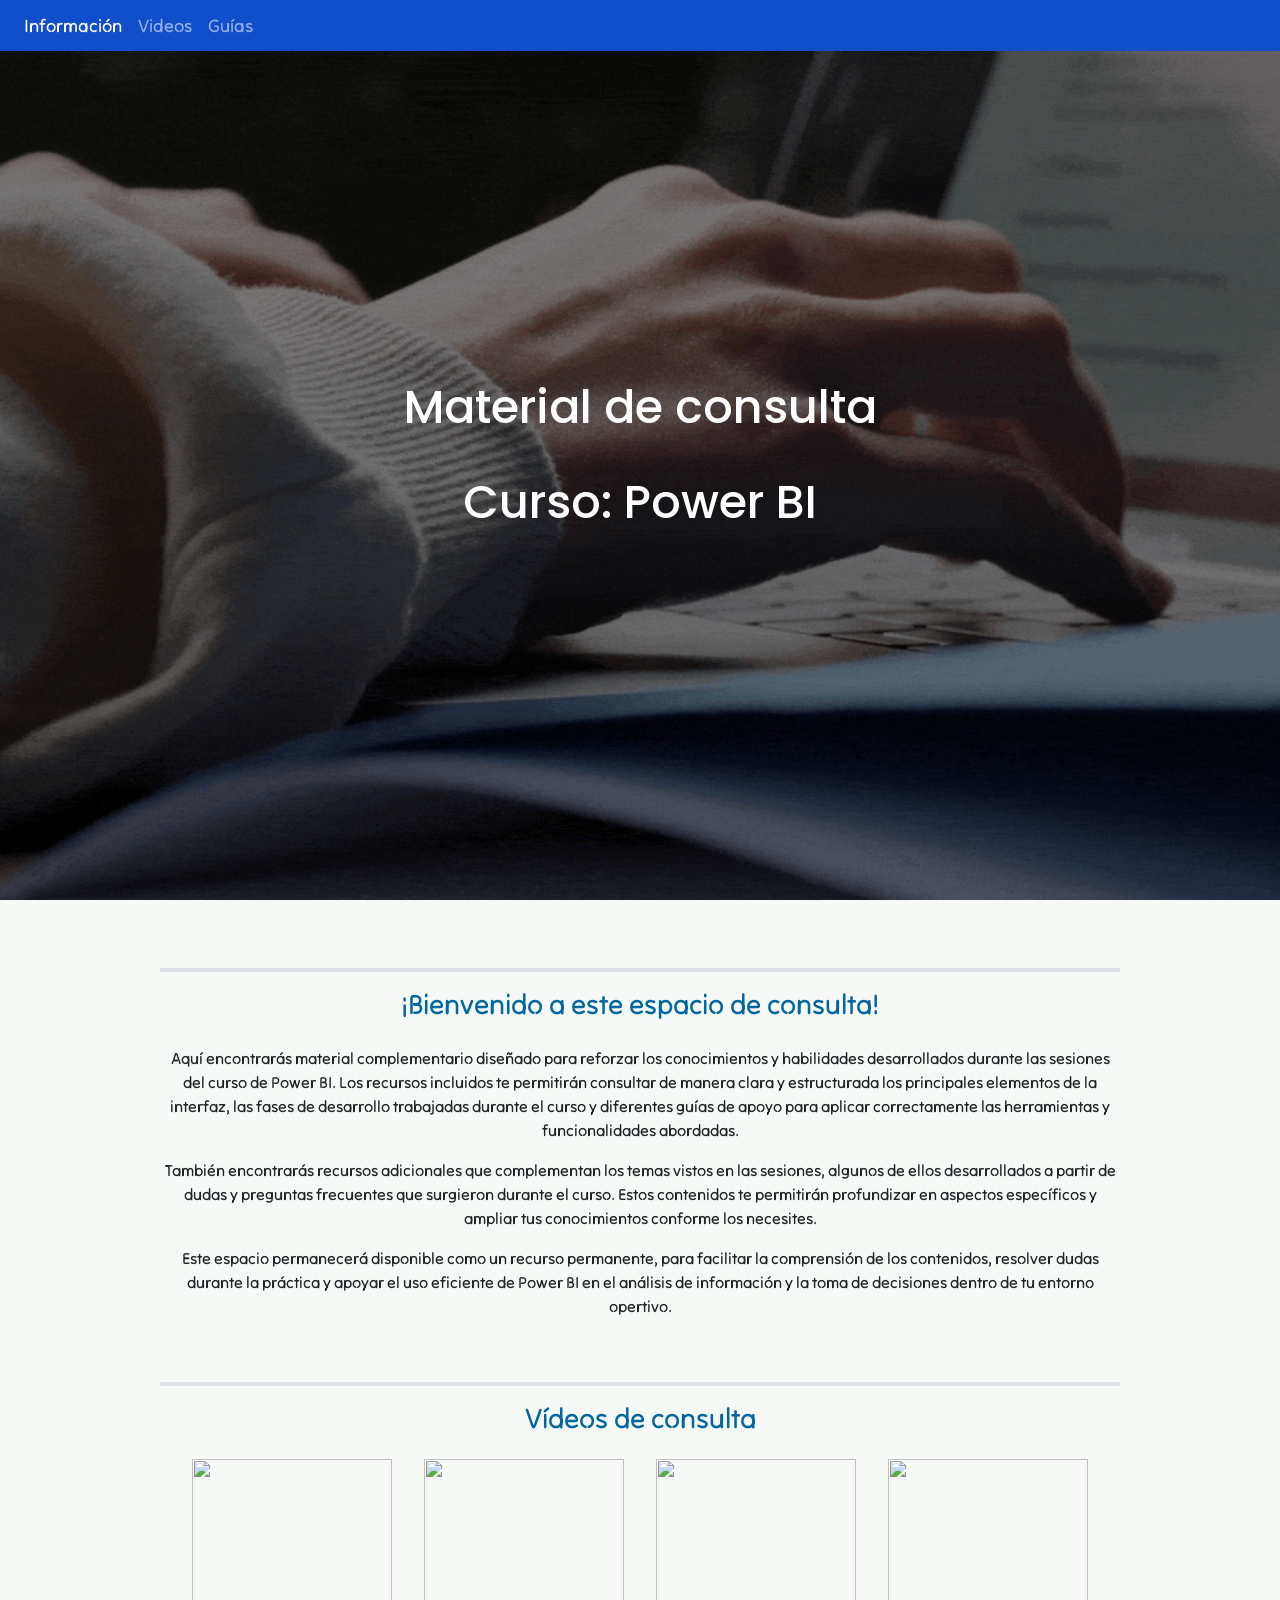
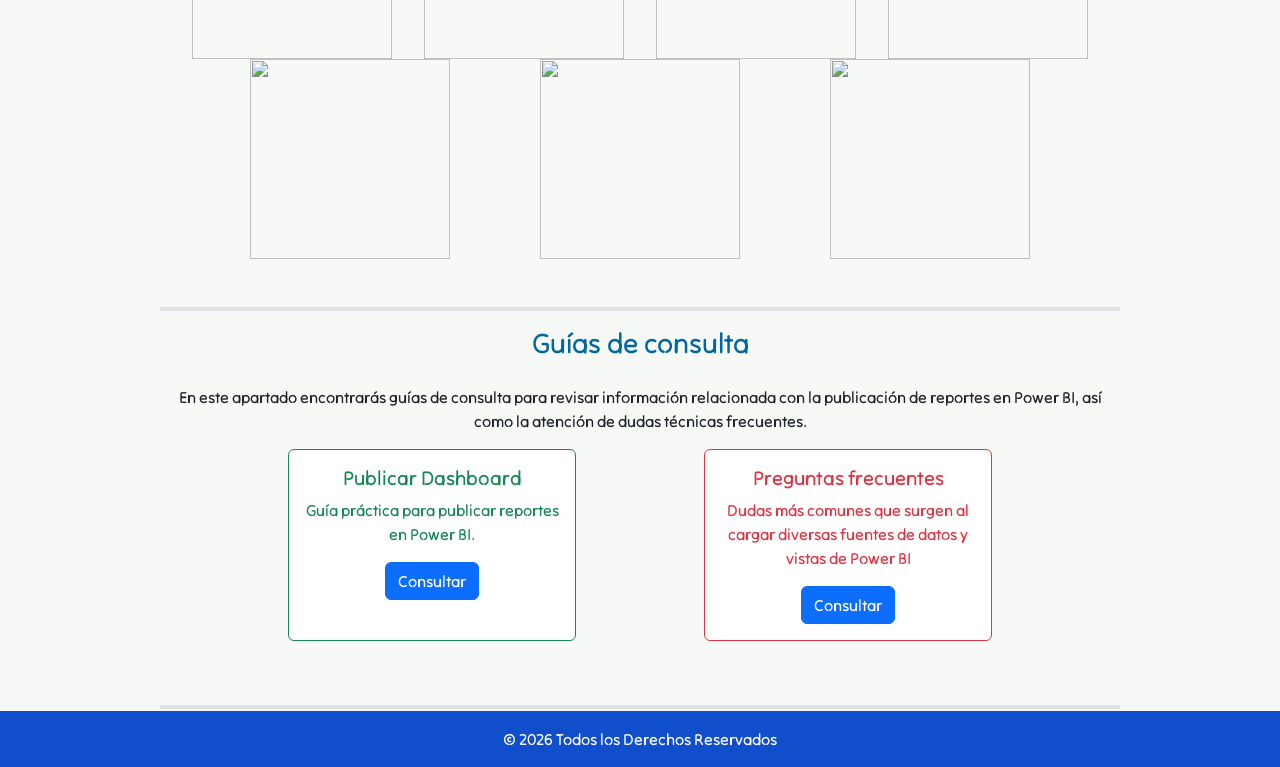
==== main.html @ 1f24824a "Update link for 'Publicar Dashboard' PDF" ====
<!DOCTYPE html>
<html lang="es-MX">
<head>
    <meta charset="UTF-8">
    <meta name="viewport" content="width=device-width, initial-scale=1.0">
    <link href="https://cdn.jsdelivr.net/npm/bootstrap@5.3.0-alpha1/dist/css/bootstrap.min.css" rel="stylesheet" integrity="sha384- GLhlTQ8iRABdZLl6O3oVMWSktQOp6b7In1Zl3/Jr59b6EGGoI1aFkw7cmDA6j6gD" crossorigin="anonymous">
    <link rel="stylesheet" href="https://cdn.jsdelivr.net/npm/bootstrap-icons@1.10.5/font/bootstrap-icons.css">
    <link rel="stylesheet" href="style.css">
    
    <title>Curso: Power BI Bases y Fundamentos</title>

</head>
<body>
<!-- Barra de navegación -->
 <header class="container-fluid align-items-center">
    <nav class="navbar fixed-top navbar-expand-lg p-1" data-bs-theme="dark" id="menu" style="background-color: #114ecb;">
        <div class="container-fluid">
          
          <button class="navbar-toggler" type="button" data-bs-toggle="collapse" data-bs-target="#navbarSupportedContent" aria-controls="navbarSupportedContent" aria-expanded="false" aria-label="Toggle navigation">
            <span class="navbar-toggler-icon"></span>
          </button>
          <div class="collapse navbar-collapse" id="navbarSupportedContent">
            <ul class="navbar-nav me-auto mb-2 mb-lg-0">
              <li class="nav-item">
                <a class="nav-link active" aria-current="page" href="#lp">Información</a>
              </li>
              <li class="nav-item">
                <a class="nav-link" href="#descarga">Videos</a>
              </li>
              <li class="nav-item">
                <a class="nav-link" href="#c1">Guías</a>
              </li>
            </ul>
          </div>
        </div>
      </nav>
 </header>

 <!-- Portada -->

 <main>
  <div id="inicio" class="hero">
    <div class="container">
      <h1>Material de consulta</i></h1>
        <br>
        <p></p>
        <h1>Curso: Power BI</i></h1>
      <p></p>
    </div>
  </div>



      <!-- Info -->
      <section class="w-75 mx-auto text-center pt-5" id="lp">
        <h1 class="p-3 fs-3 border-top border-4"><span style="color: #0067A0">¡Bienvenido a este espacio de consulta!</span></h1>
        <p>Aquí encontrarás material complementario diseñado para reforzar los conocimientos y habilidades desarrollados durante las sesiones del curso de Power BI.
            Los recursos incluidos te permitirán consultar de manera clara y estructurada los principales elementos de la interfaz, las fases de desarrollo trabajadas
            durante el curso y diferentes guías de apoyo para aplicar correctamente las herramientas y funcionalidades abordadas.
            <p></p>
            También encontrarás recursos adicionales que complementan los temas vistos en las sesiones, algunos de ellos desarrollados a partir de dudas y preguntas
            frecuentes que surgieron durante el curso. Estos contenidos te permitirán profundizar en aspectos específicos y ampliar tus conocimientos conforme los necesites.
          <p></p>
            Este espacio permanecerá disponible como un recurso permanente, para facilitar la comprensión de los contenidos, resolver dudas durante la práctica y apoyar el uso
            eficiente de Power BI en el análisis de información y la toma de decisiones dentro de tu entorno opertivo.</p>
      </section>

    
      <!-- Lecciones -->
      <section class="w-75 mx-auto text-center pt-5" id="descarga">
        <h1 class="p-3 fs-3 border-top border-4"><span style="color: #0067A0"> Vídeos de consulta </span></h1>
        <div class = "grid">
            <div class="item">
              <a href="https://youtu.be/HX-j6mmbSzw" target="_blank"><img src="images/vid1.png" width="200" height="200"/></a>
            </div>
            <div class="item">
              <a href="https://youtu.be/lQ-G6OZ5uIM" target="_blank"><img src="images/vid2.png" width="200" height="200"/></a>
            </div>
            <div class="item">
              <a href="https://youtu.be/6lNpSCUbS20" target="_blank" target="_blank"><img src="images/vid3.png" width="200" height="200"/></a>
            </div>
            <div class="item">
              <a href="https://youtu.be/x2E5_yIbGn4" target="_blank"><img src="images/vid4.png" width="200" height="200"/></a>
            </div>
            <div class="item">
              <a href="https://www.youtube.com/watch?v=l1KPB2qGdKA" target="_blank"><img src="images/vid5.png" width="200" height="200"/></a>
            </div>
            <div class="item">
              <a href="https://youtu.be/ioCbh1y8V-o" target="_blank"><img src="images/vid6.png" width="200" height="200"/></a>
            </div>
            <div class="item">
              <a href="https://www.youtube.com/watch?v=ndeuoeVpFp8" target="_blank"><img src="images/vid7.png" width="200" height="200"/></a>
            </div>
        </div>
        
      </section>

            <!--Prácticas-->

            <section class="w-75 mx-auto text-center pt-5" id="c1">
              <h1 class="p-3 fs-3 border-top border-4"><span style="color: #0067A0;">Guías de consulta</span></h1>
              <p class="fs-6">En este apartado encontrarás guías de consulta para revisar información relacionada con la publicación de reportes en Power BI, así como la atención de dudas técnicas frecuentes.</p>

              <div class="grid">
                
                  <div class="card border-success mb-3" style="width: 18rem;">
                    <div class="card-body text-success">
                      <h5 class="card-title">Publicar Dashboard</h5>
                      <p class="card-text">Guía práctica para publicar reportes en Power BI.</p>
                      <a href="images/sams publicar reporte.pdf" class="btn btn-primary">Consultar</a>
                    </div>
                  </div>
                  
                  <div class="card border-danger mb-3" style="width: 18rem;">
                    <div class="card-body text-danger">
                      <h5 class="card-title">Preguntas frecuentes</h5>
                      <p class="card-text">Dudas más comunes que surgen al cargar diversas fuentes de datos y vistas de Power BI</p>
                      <a href="images/FAQ-Power BI.pdf" class="btn btn-primary">Consultar</a>
                    </div>
                  </div>
                  
                </div>
              
            </section>

      <section class="w-75 mx-auto text-center pt-5 " id="contact">
        <div class="border-top border-4">
      <section class="container-fluid">
        <div></div>
      </section>
    </section>
    <!--<section id="footer-section" class="border-bottom border-secondary border-2">
        <div id="bg-footer">
          <svg xmlns="http://www.w3.org/2000/svg" viewBox="0 0 1440 320"><path fill="#37A926" fill-opacity="1" d="M0,192L48,197.3C96,203,192,213,288,229.3C384,245,480,267,576,256C672,245,768,203,864,170.7C960,139,1056,117,1152,128C1248,139,1344,181,1392,202.7L1440,224L1440,320L1392,320C1344,320,1248,320,1152,320C1056,320,960,320,864,320C768,320,672,320,576,320C480,320,384,320,288,320C192,320,96,320,48,320L0,320Z"></path></svg>
        </div>

    </section>-->

 </main>
<!-- Pie de página -->
 <footer class="w-100">
    <section class="w-100 d-flex align-items-center justify-content-center flex-wrap">
        <p class="fs-6 px-3 pt-3">&copy; 2026 Todos los Derechos Reservados</p>
 </footer>


    <script src="https://cdn.jsdelivr.net/npm/bootstrap@5.3.0-alpha1/dist/js/bootstrap.bundle.min.js" integrity="sha384- w76AqPfDkMBDXo30jS1Sgez6pr3x5MlQ1ZAGC+nuZB+EYdgRZgiwxhTBTkF7CXvN" crossorigin="anonymous"></script>

    <script src="main.js"></script>
</body>
</html>
---- style.css ----
@import url('https://fonts.googleapis.com/css2?family=Tilt+Neon&display=swap');
@import url('https://fonts.googleapis.com/css2?family=Poppins:wght@700&display=swap');
body{
    font-family: 'Tilt Neon', cursive;
    background-color: #f6f9f6;
    color: ##000000;
}

/* ======= Barra de navegación =======*/
#brand img {
    border-radius: 50% !important;
}

#menu li > a {
    font-size: 18px;
    font-weight: bold;
    color: ##000000;
}
/* =======Portada=======*/
.hero {
    background-image: url('images/fondo (1).gif');
    background-repeat: no-repeat;
    background-size: cover;
    background-position: bottom center;
    height: 100vh;
    color: #fff;
    display: flex;
    justify-content: center;
    align-items: center;
    text-align: center;
    position: relative;
    margin-bottom: 20px;
    z-index: -2;
  }
  
  .hero::before {
    content: '';
    position: absolute;
    top: 0;
    left: 0;
    width: 100%;
    height: 100%;
    background-color: rgba(0, 0, 0, 0.5);
    z-index: -1;
  }
  
  .hero h1 {
      font-family: 'Poppins', sans-serif;
    font-size: 46px;
    margin: -20px 0 20px;
  }
  
  .hero p {
    font-size: 20px;
    letter-spacing: 1px;
  }

/* ======= información =======*/

.main{
    justify-content: space-around
}
#id img{
    background-image: url('images/portadaP.png');
    background-repeat: no-repeat;
    background-size: cover;
    background-position: bottom center;
    height: 100vh;
    color: #fff;
    display: flex;
    justify-content: center;
    align-items: center;
    text-align: justify;
    position: relative;
    margin-bottom: 20px;
    z-index: -2;
}
.container{
    width: 100%;
    margin-top: 50px;
    padding: 10px;

}
.info{
    padding: 10px;
    justify-content: center;
}

.info img{
    border-radius: 50%;
    width: 178px;
    height: 100px;
}

.game img{
    border-radius: 50%;
    width: 150px;
    height: 150px;
}

.info h5{
    margin-top: 20px;
}
.info p {
    font-size: 16px;
    text-align: justify !important;
}

.btn-info{
    border-color: #F8B700;
    background-color: white;
    font-size: 10px;
    color: #F8B700;
    border-radius: 35px;
    width: 50px;
    height: 25px;
}

.div-info{
    margin-top: 50px;
}

.content{
    height: 150px;
    display: none;
    justify-content: center;
}

.content ol{
    margin: 0;
    padding: 0;
}
.content li{
    list-style: none;
}

/* ====== Media queries SM ======== */

@media(max-width:768px){
    #intro, #galery, #conocenos{
        width: 90% !important;
    }
}

@media(max-width:420px){
    .galery{
        flex-direction: column;
        flex-wrap: wrap;
        align-content: space-around;
        justify-content: space-between;
    }
}

.grid{
    display: flex;
    flex-wrap: wrap;
    justify-content: space-evenly;
}

.item p{
    position: absolute;
    top: 50%;
    left: 50%;
    transform: translate(-50%, -50%);
    opacity:0;
}

.item:hover p{
    opacity: 1;
}

.item:hover img{
    opacity: 0.33;
} 

/* ======= Footer ======= */

#footer-section{
   min-height: 30px;
   position:relative;
}

footer {
    margin-top: 2px;
    background-color: #114ecb;
    min-height: 50px;
}

footer p {
    color: white;
    text-align: justify;
    font-size: 12px;
}

#icons i{
    font-size: 26px;
    padding: 0 8px;
    color: white;
}
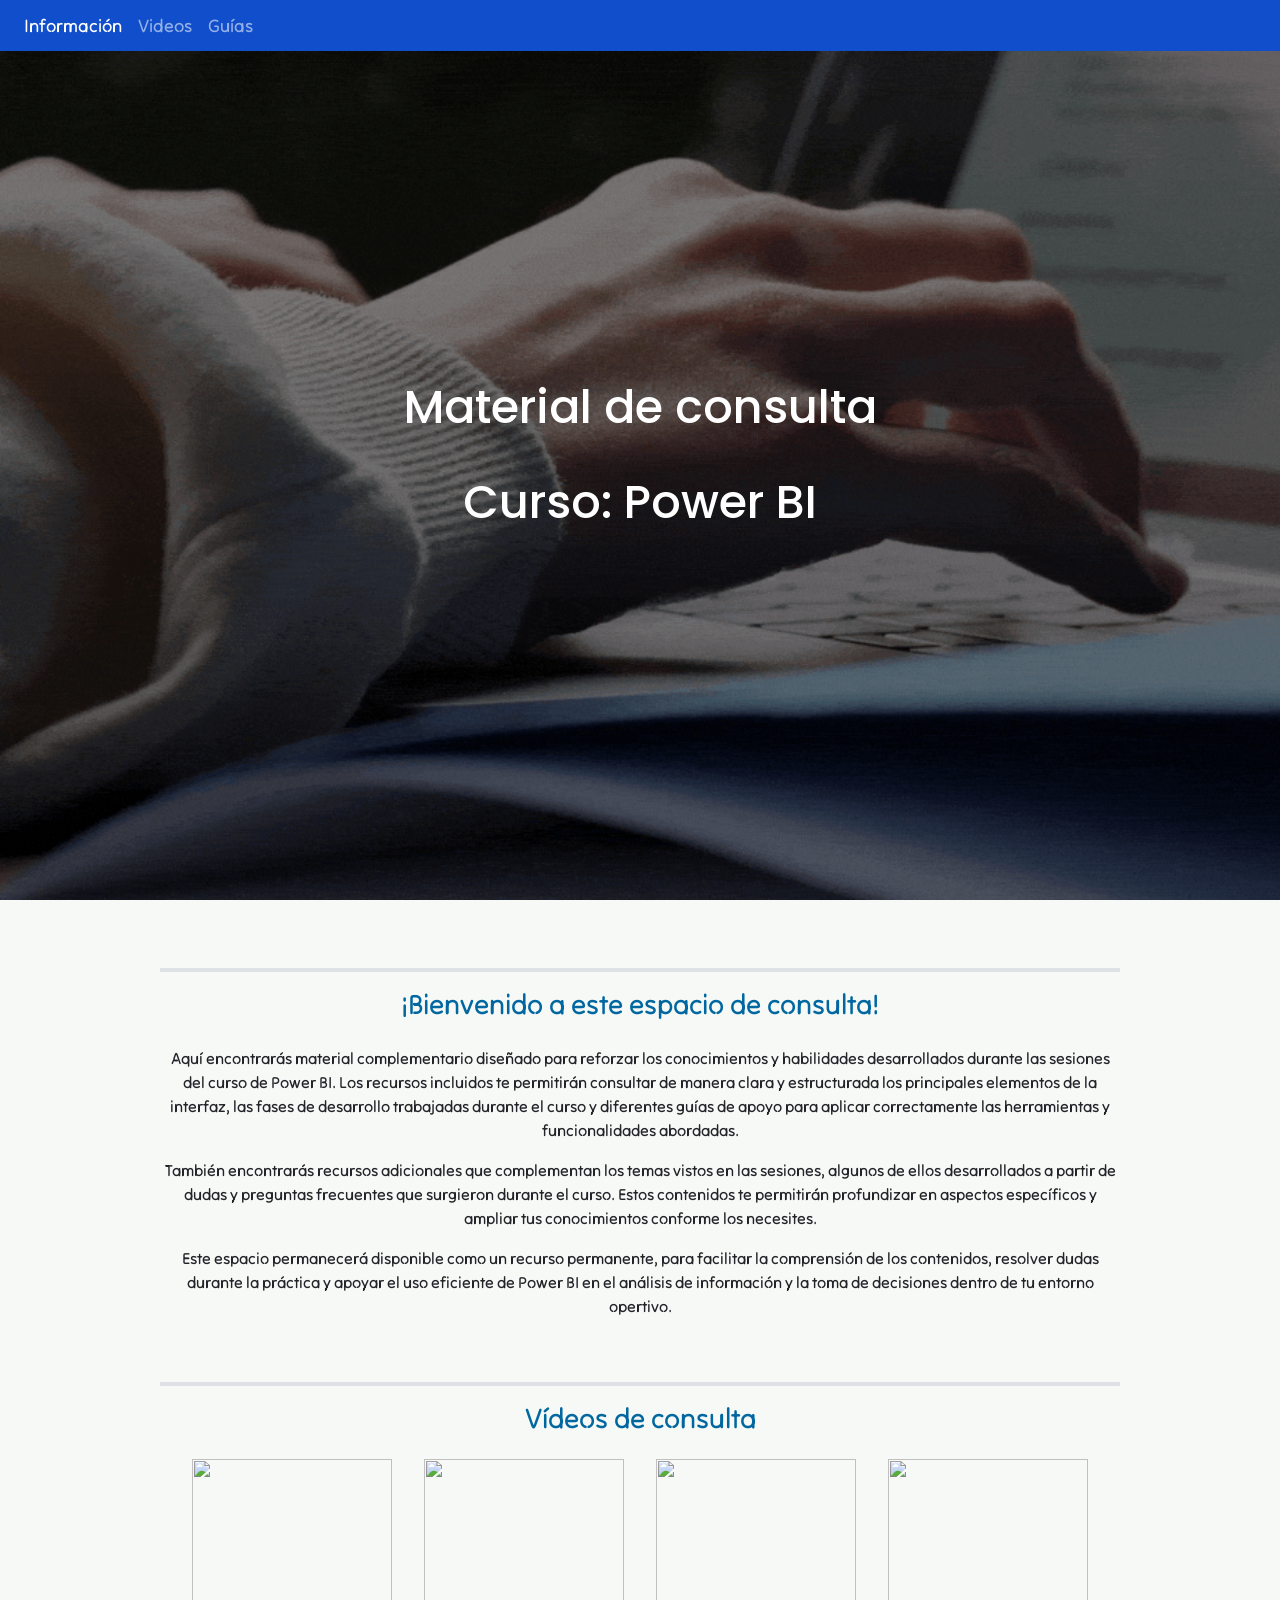
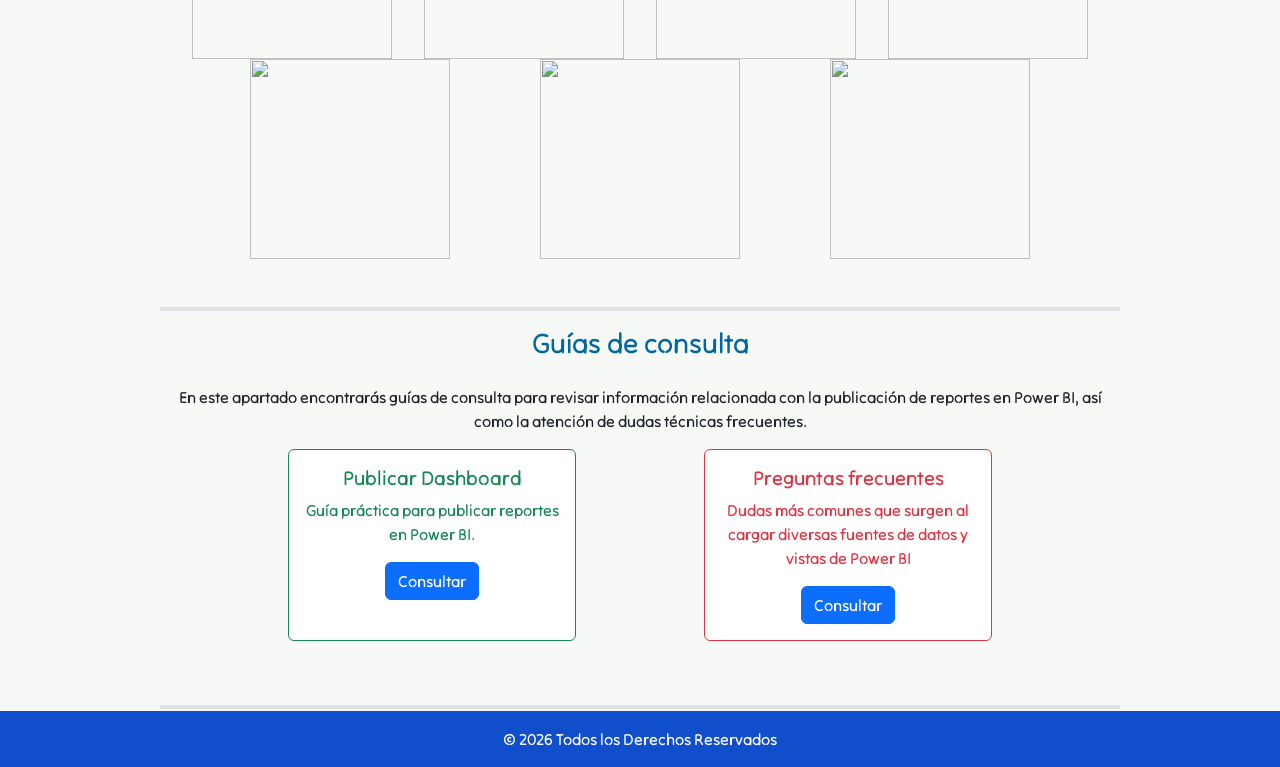
==== commit 3710b4f0: "Fix link to FAQ document in main.html" ====
--- a/main.html
+++ b/main.html
@@ -115,7 +115,7 @@
                     <div class="card-body text-danger">
                       <h5 class="card-title">Preguntas frecuentes</h5>
                       <p class="card-text">Dudas más comunes que surgen al cargar diversas fuentes de datos y vistas de Power BI</p>
-                      <a href="images/FAQ-Power BI.pdf" class="btn btn-primary">Consultar</a>
+                      <a href="images/sams FAQ-Power BI.pdf" class="btn btn-primary">Consultar</a>
                     </div>
                   </div>
                   
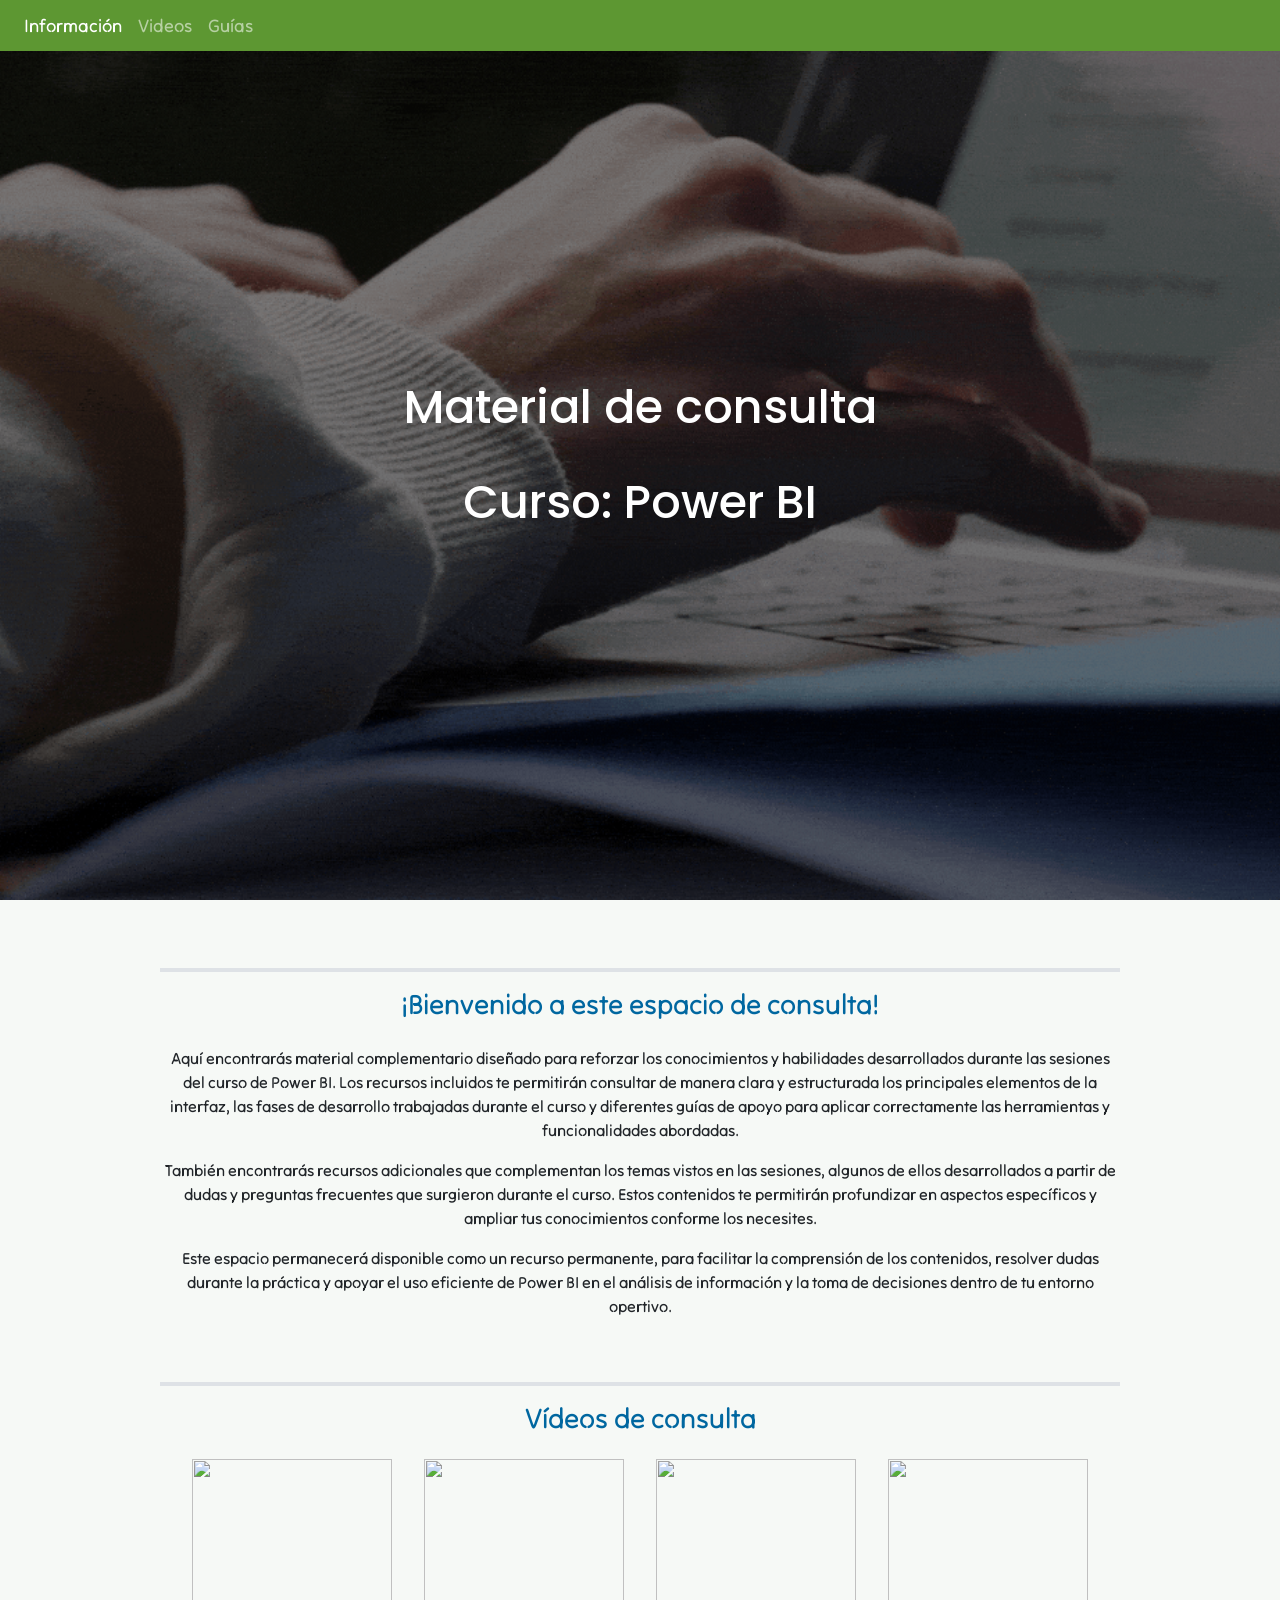
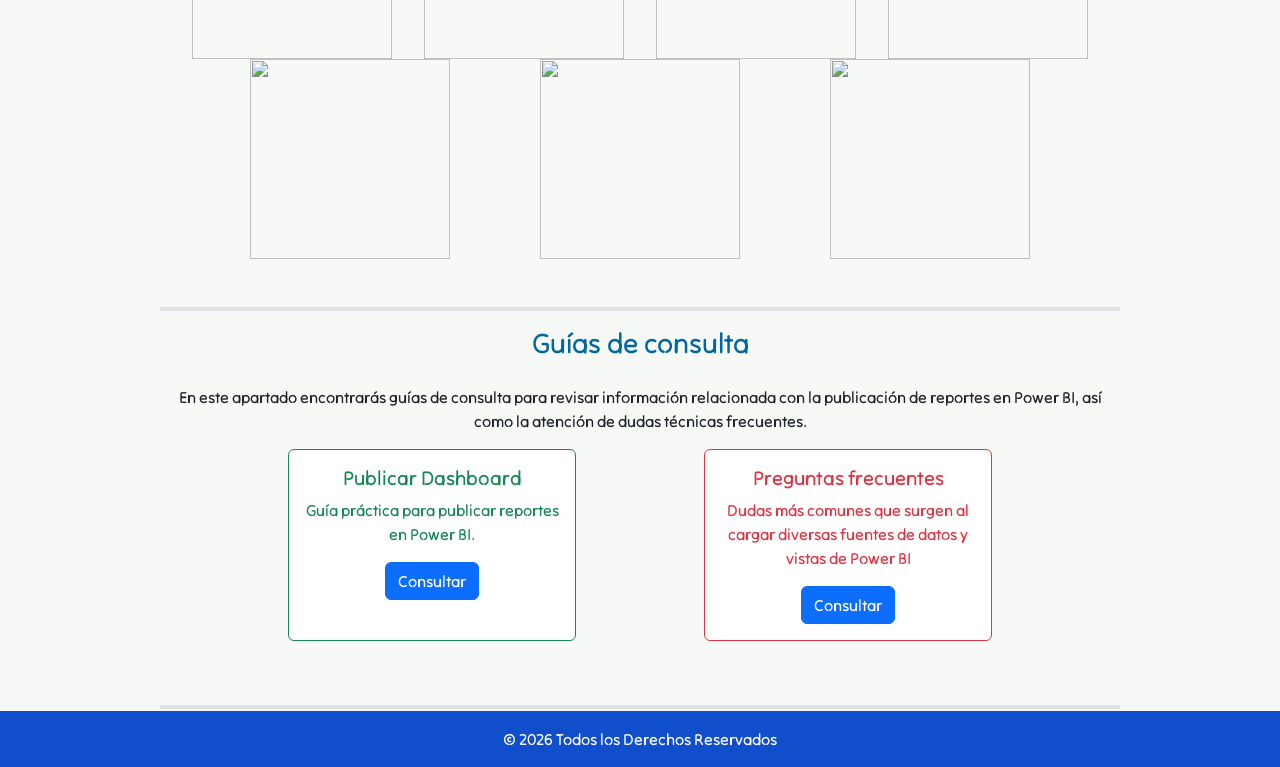
==== commit 3e0edf73: "Change navbar background color from blue to green" ====
--- a/main.html
+++ b/main.html
@@ -13,7 +13,7 @@
 <body>
 <!-- Barra de navegación -->
  <header class="container-fluid align-items-center">
-    <nav class="navbar fixed-top navbar-expand-lg p-1" data-bs-theme="dark" id="menu" style="background-color: #114ecb;">
+    <nav class="navbar fixed-top navbar-expand-lg p-1" data-bs-theme="dark" id="menu" style="background-color: #5D9732;">
         <div class="container-fluid">
           
           <button class="navbar-toggler" type="button" data-bs-toggle="collapse" data-bs-target="#navbarSupportedContent" aria-controls="navbarSupportedContent" aria-expanded="false" aria-label="Toggle navigation">
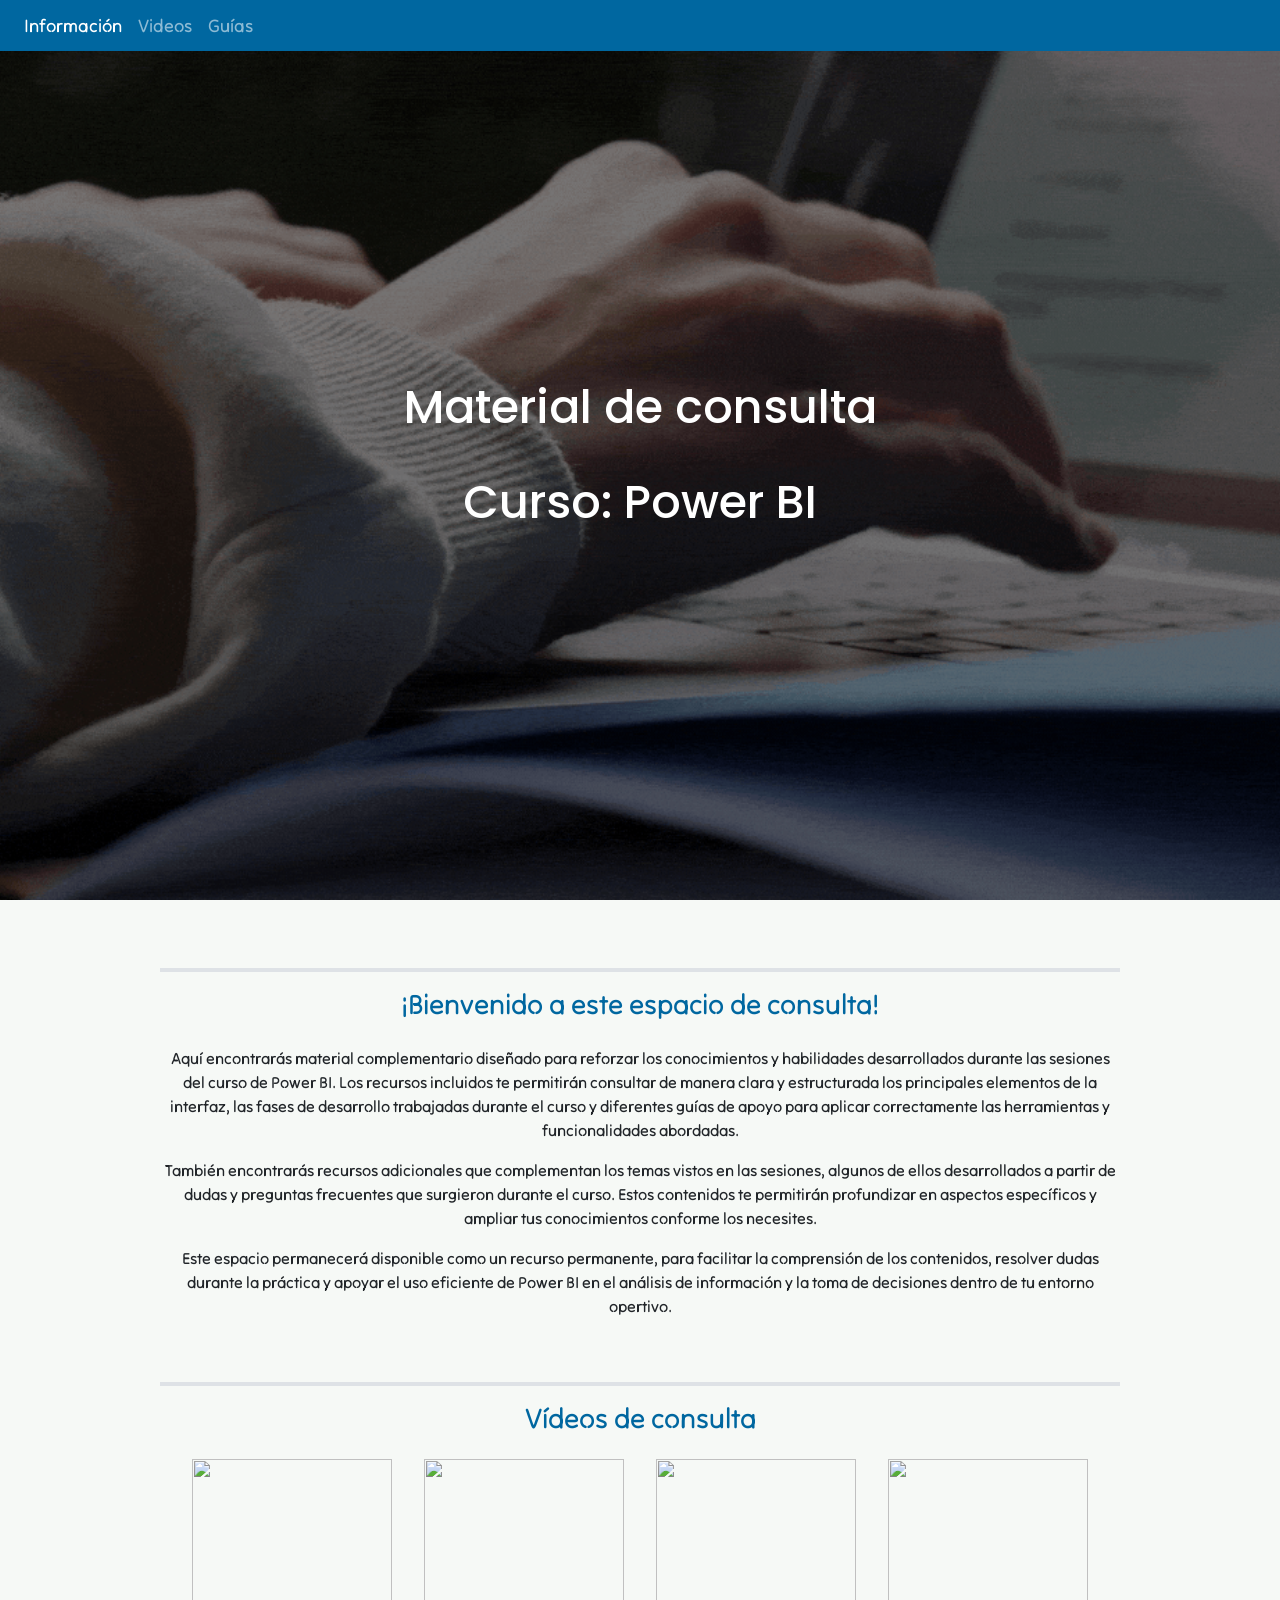
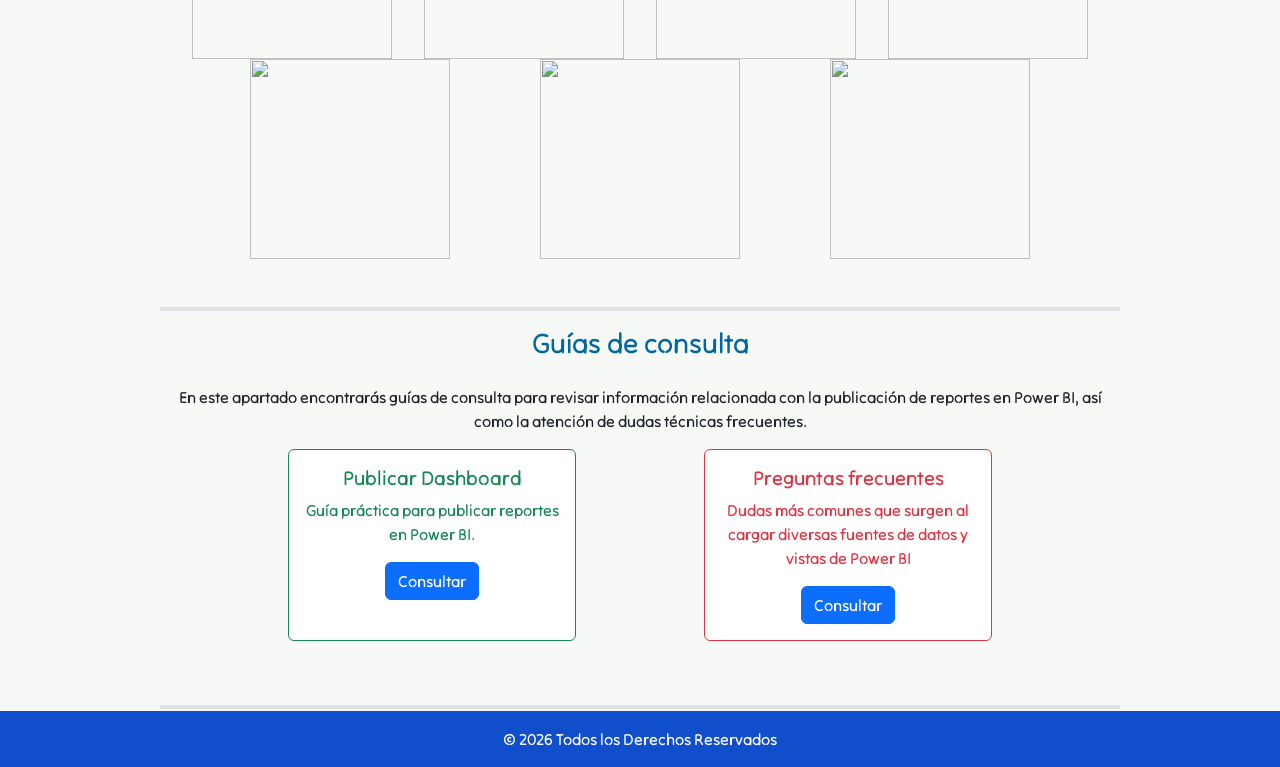
==== commit ebcce9e0: "Change navbar background color from green to blue" ====
--- a/main.html
+++ b/main.html
@@ -13,7 +13,7 @@
 <body>
 <!-- Barra de navegación -->
  <header class="container-fluid align-items-center">
-    <nav class="navbar fixed-top navbar-expand-lg p-1" data-bs-theme="dark" id="menu" style="background-color: #5D9732;">
+    <nav class="navbar fixed-top navbar-expand-lg p-1" data-bs-theme="dark" id="menu" style="background-color: #0067A0;">
         <div class="container-fluid">
           
           <button class="navbar-toggler" type="button" data-bs-toggle="collapse" data-bs-target="#navbarSupportedContent" aria-controls="navbarSupportedContent" aria-expanded="false" aria-label="Toggle navigation">
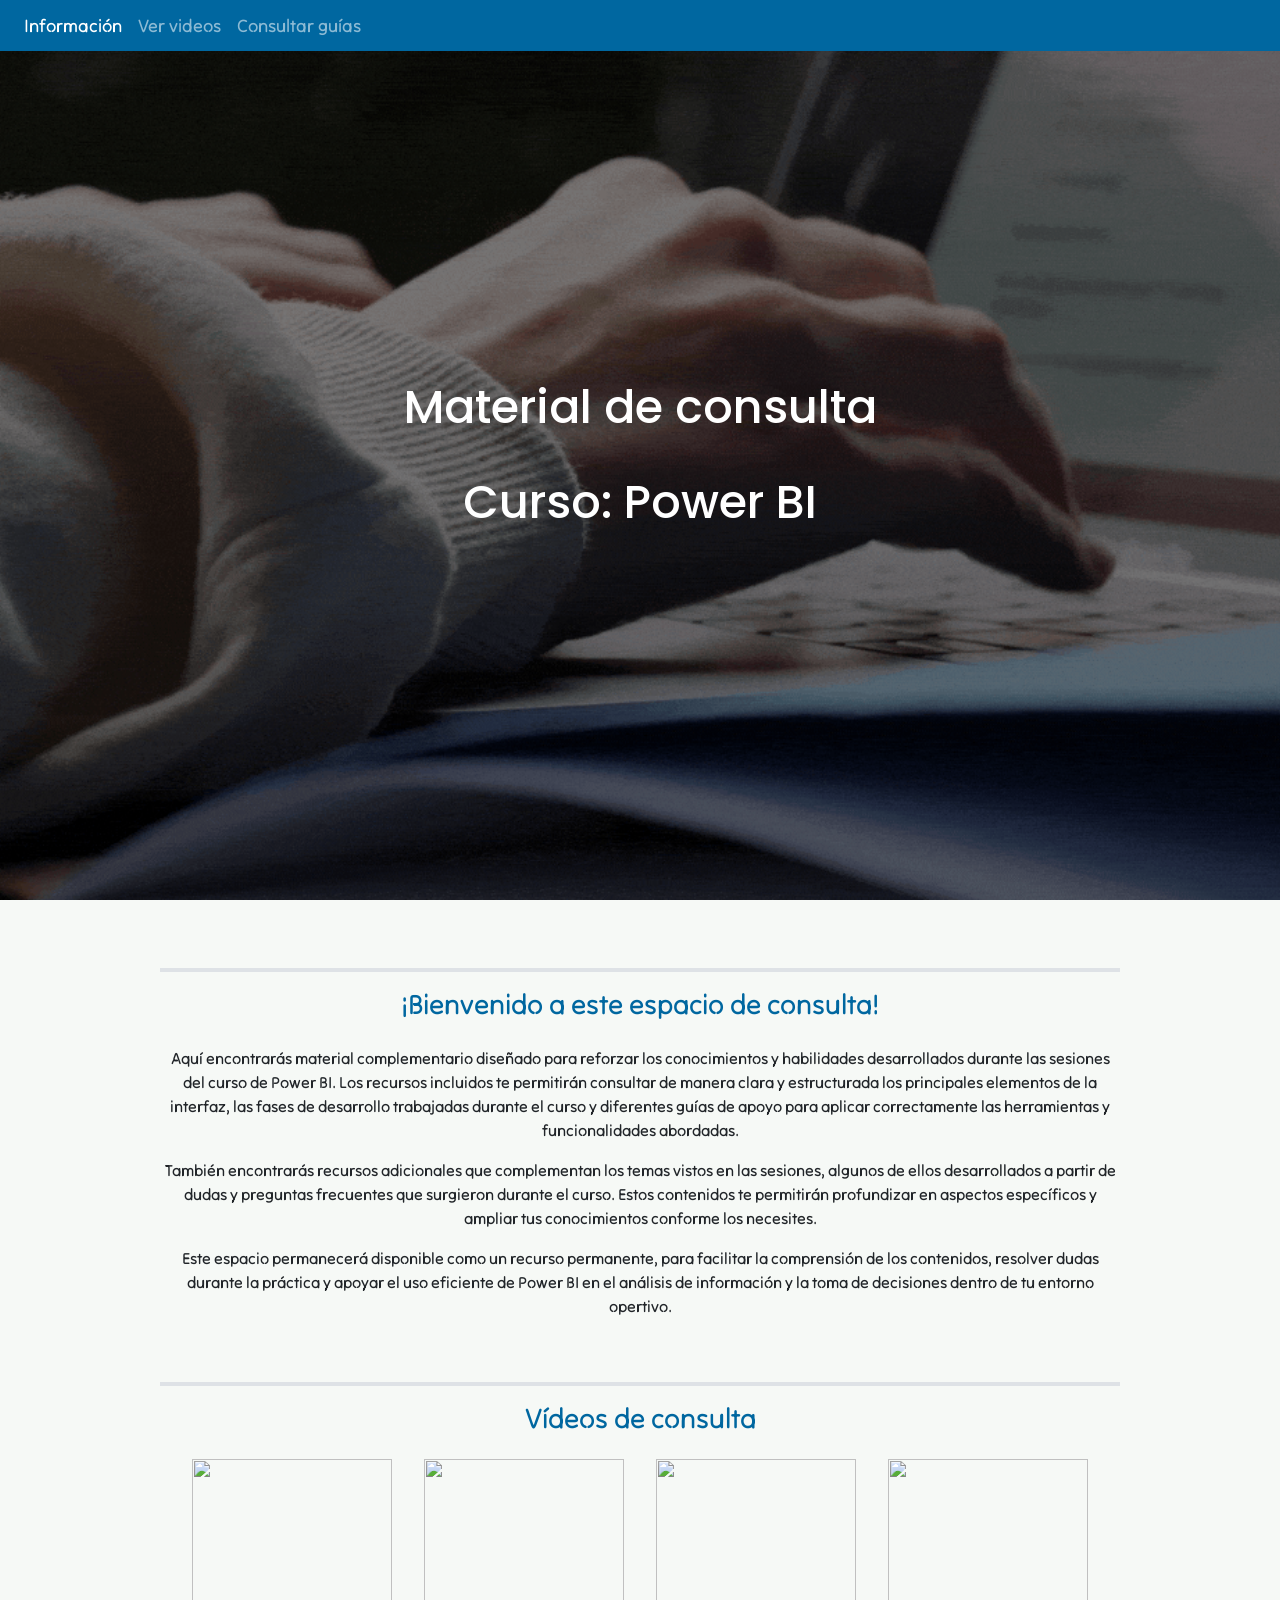
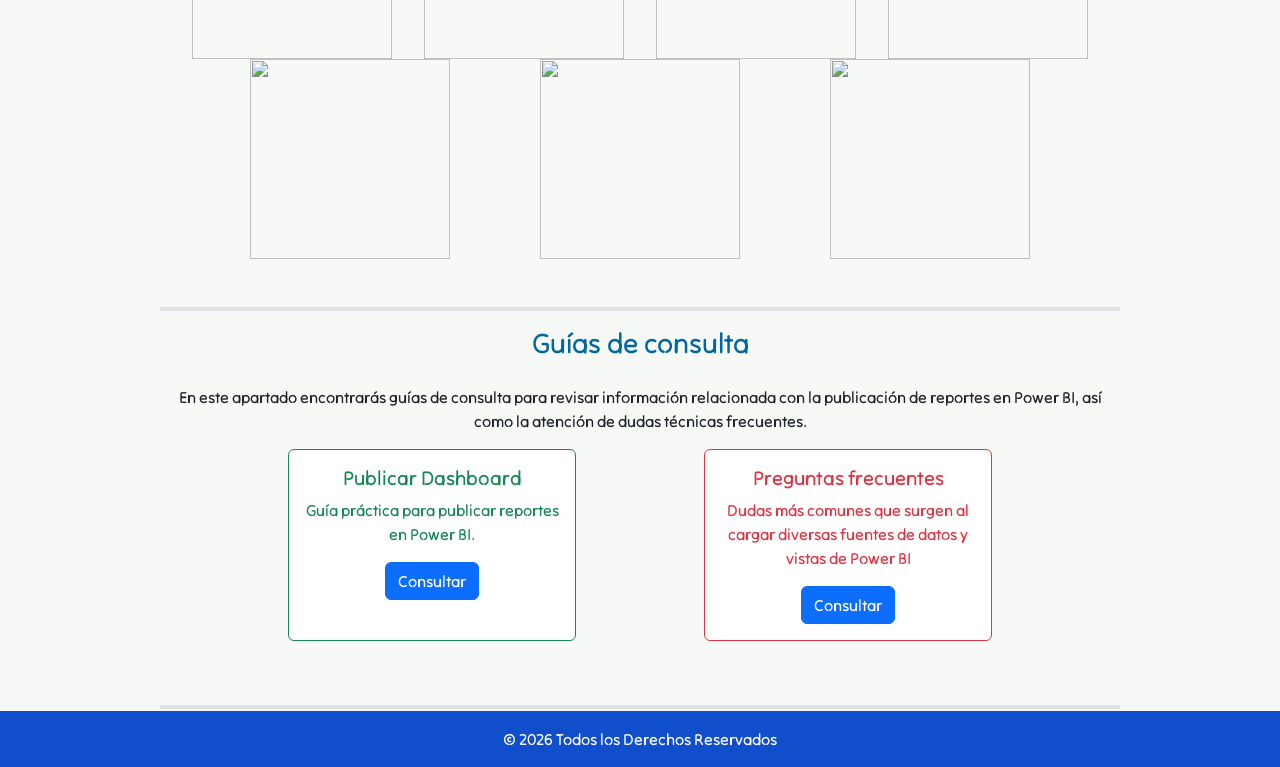
==== commit 80ac37ee: "Update link text for videos and guides" ====
--- a/main.html
+++ b/main.html
@@ -25,10 +25,10 @@
                 <a class="nav-link active" aria-current="page" href="#lp">Información</a>
               </li>
               <li class="nav-item">
-                <a class="nav-link" href="#descarga">Videos</a>
+                <a class="nav-link" href="#descarga">Ver videos</a>
               </li>
               <li class="nav-item">
-                <a class="nav-link" href="#c1">Guías</a>
+                <a class="nav-link" href="#c1">Consultar guías</a>
               </li>
             </ul>
           </div>
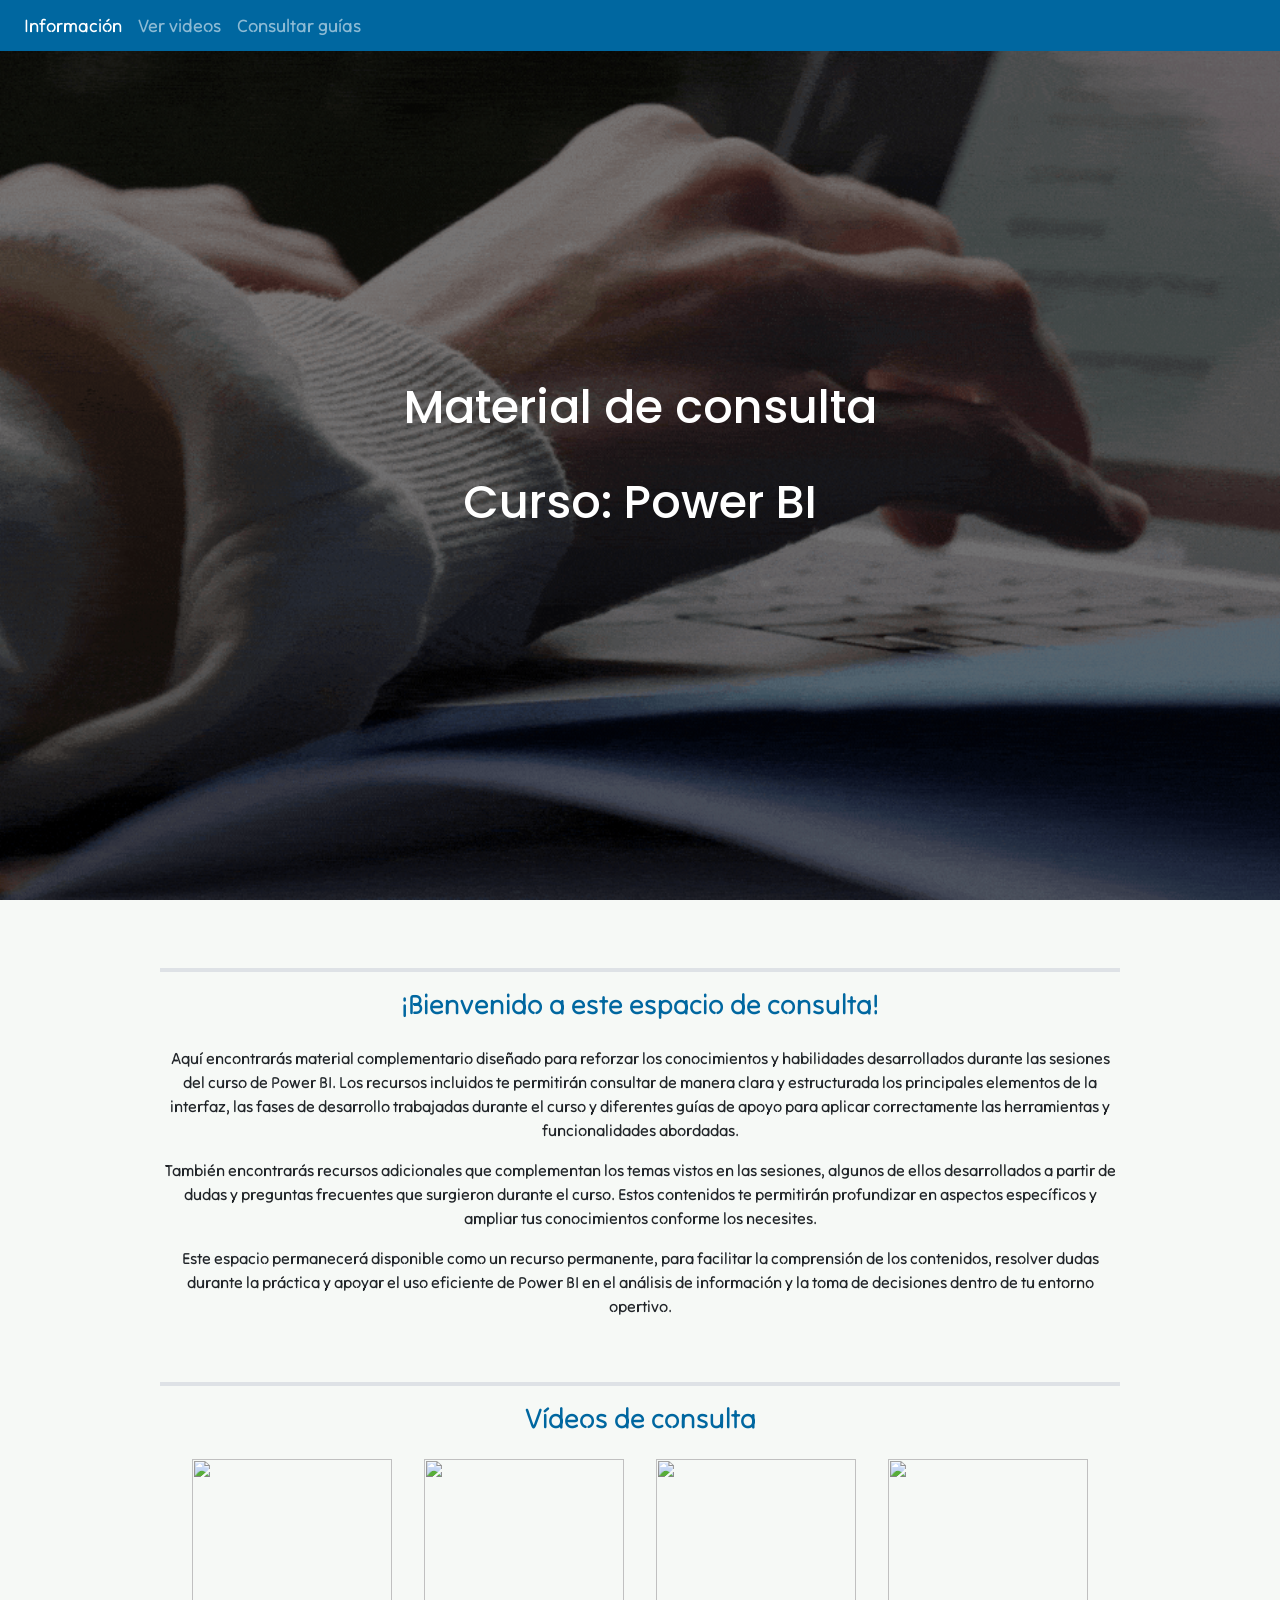
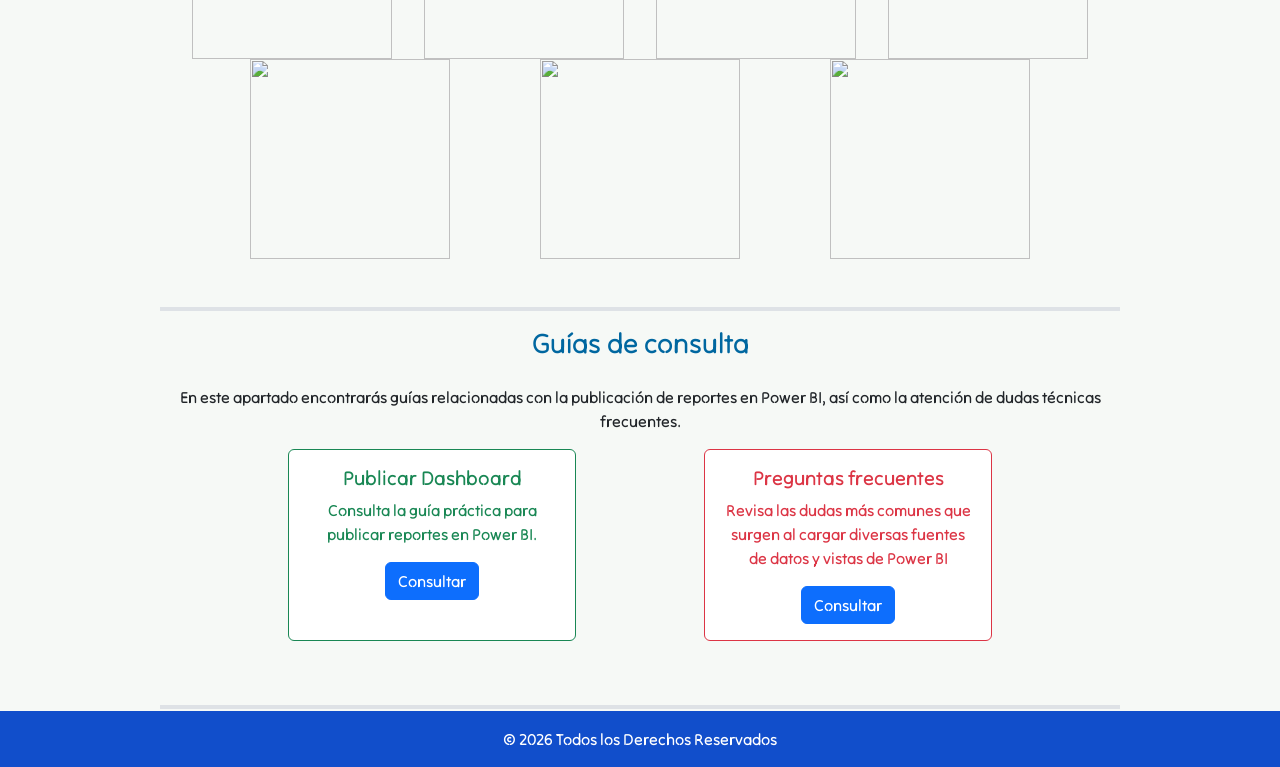
==== commit 27b12248: "Update text in main.html for clarity" ====
--- a/main.html
+++ b/main.html
@@ -99,14 +99,14 @@
 
             <section class="w-75 mx-auto text-center pt-5" id="c1">
               <h1 class="p-3 fs-3 border-top border-4"><span style="color: #0067A0;">Guías de consulta</span></h1>
-              <p class="fs-6">En este apartado encontrarás guías de consulta para revisar información relacionada con la publicación de reportes en Power BI, así como la atención de dudas técnicas frecuentes.</p>
+              <p class="fs-6">En este apartado encontrarás guías relacionadas con la publicación de reportes en Power BI, así como la atención de dudas técnicas frecuentes.</p>
 
               <div class="grid">
                 
                   <div class="card border-success mb-3" style="width: 18rem;">
                     <div class="card-body text-success">
                       <h5 class="card-title">Publicar Dashboard</h5>
-                      <p class="card-text">Guía práctica para publicar reportes en Power BI.</p>
+                      <p class="card-text">Consulta la guía práctica para publicar reportes en Power BI.</p>
                       <a href="images/sams publicar reporte.pdf" class="btn btn-primary">Consultar</a>
                     </div>
                   </div>
@@ -114,7 +114,7 @@
                   <div class="card border-danger mb-3" style="width: 18rem;">
                     <div class="card-body text-danger">
                       <h5 class="card-title">Preguntas frecuentes</h5>
-                      <p class="card-text">Dudas más comunes que surgen al cargar diversas fuentes de datos y vistas de Power BI</p>
+                      <p class="card-text">Revisa las dudas más comunes que surgen al cargar diversas fuentes de datos y vistas de Power BI</p>
                       <a href="images/sams FAQ-Power BI.pdf" class="btn btn-primary">Consultar</a>
                     </div>
                   </div>
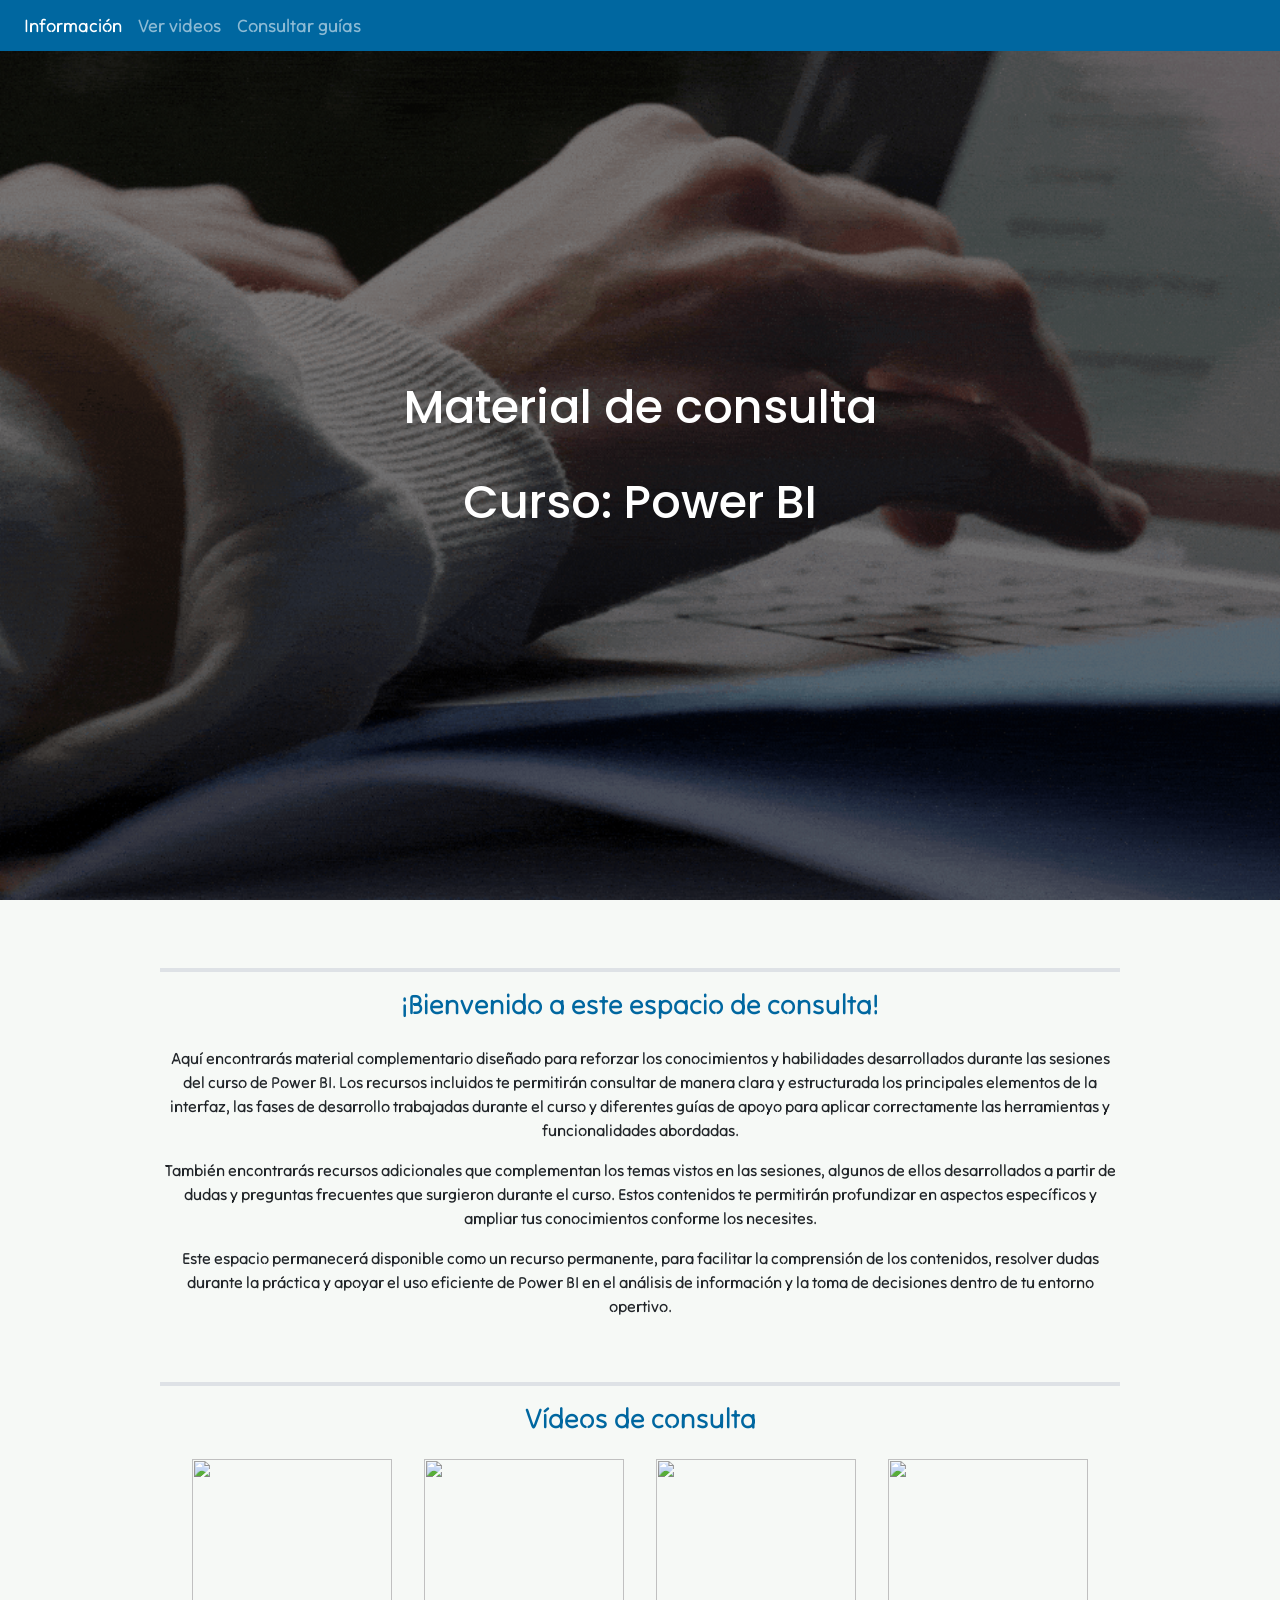
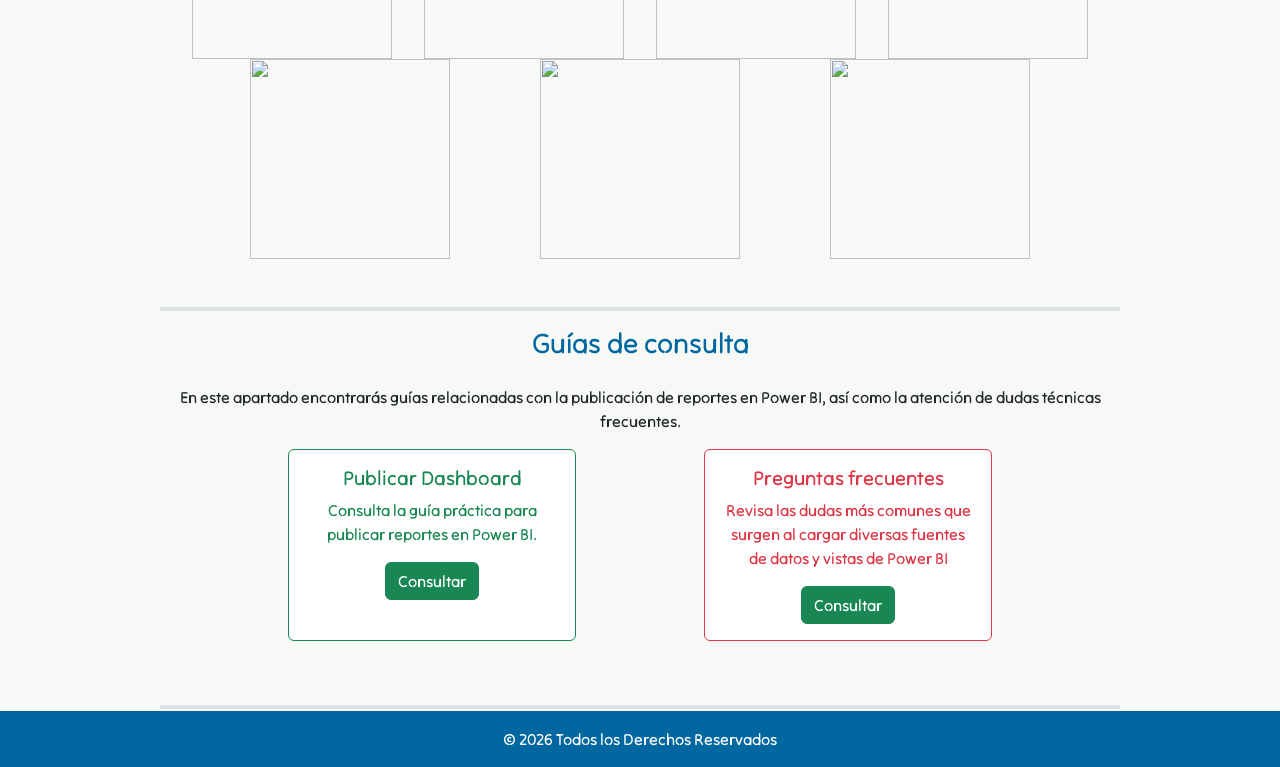
==== commit 33a9f99f: "Change button class from primary to success" ====
--- a/main.html
+++ b/main.html
@@ -107,7 +107,7 @@
                     <div class="card-body text-success">
                       <h5 class="card-title">Publicar Dashboard</h5>
                       <p class="card-text">Consulta la guía práctica para publicar reportes en Power BI.</p>
-                      <a href="images/sams publicar reporte.pdf" class="btn btn-primary">Consultar</a>
+                      <a href="images/sams publicar reporte.pdf" class="btn btn-success">Consultar</a>
                     </div>
                   </div>
                   
@@ -115,7 +115,7 @@
                     <div class="card-body text-danger">
                       <h5 class="card-title">Preguntas frecuentes</h5>
                       <p class="card-text">Revisa las dudas más comunes que surgen al cargar diversas fuentes de datos y vistas de Power BI</p>
-                      <a href="images/sams FAQ-Power BI.pdf" class="btn btn-primary">Consultar</a>
+                      <a href="images/sams FAQ-Power BI.pdf" class="btn btn-success">Consultar</a>
                     </div>
                   </div>
                   
--- a/style.css
+++ b/style.css
@@ -182,7 +182,7 @@
 
 footer {
     margin-top: 2px;
-    background-color: #114ecb;
+    background-color: #0067A0;
     min-height: 50px;
 }
 
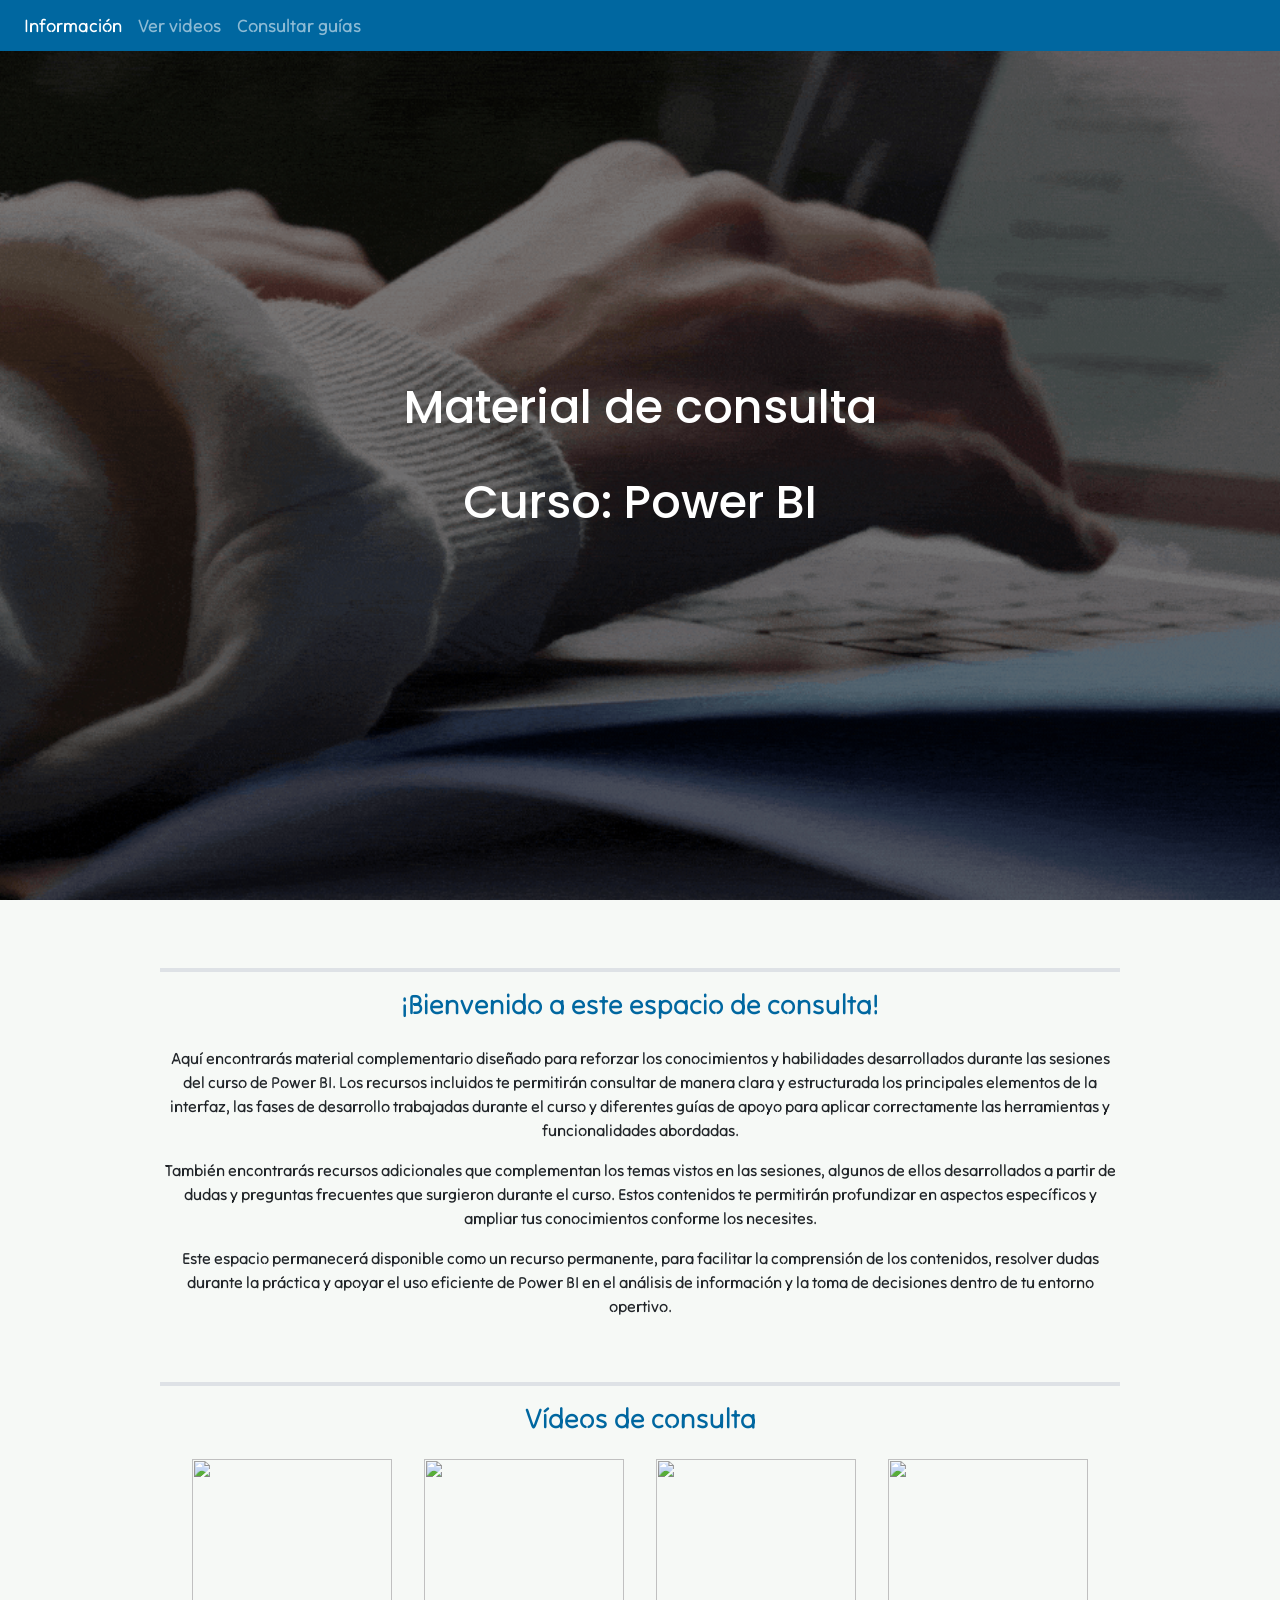
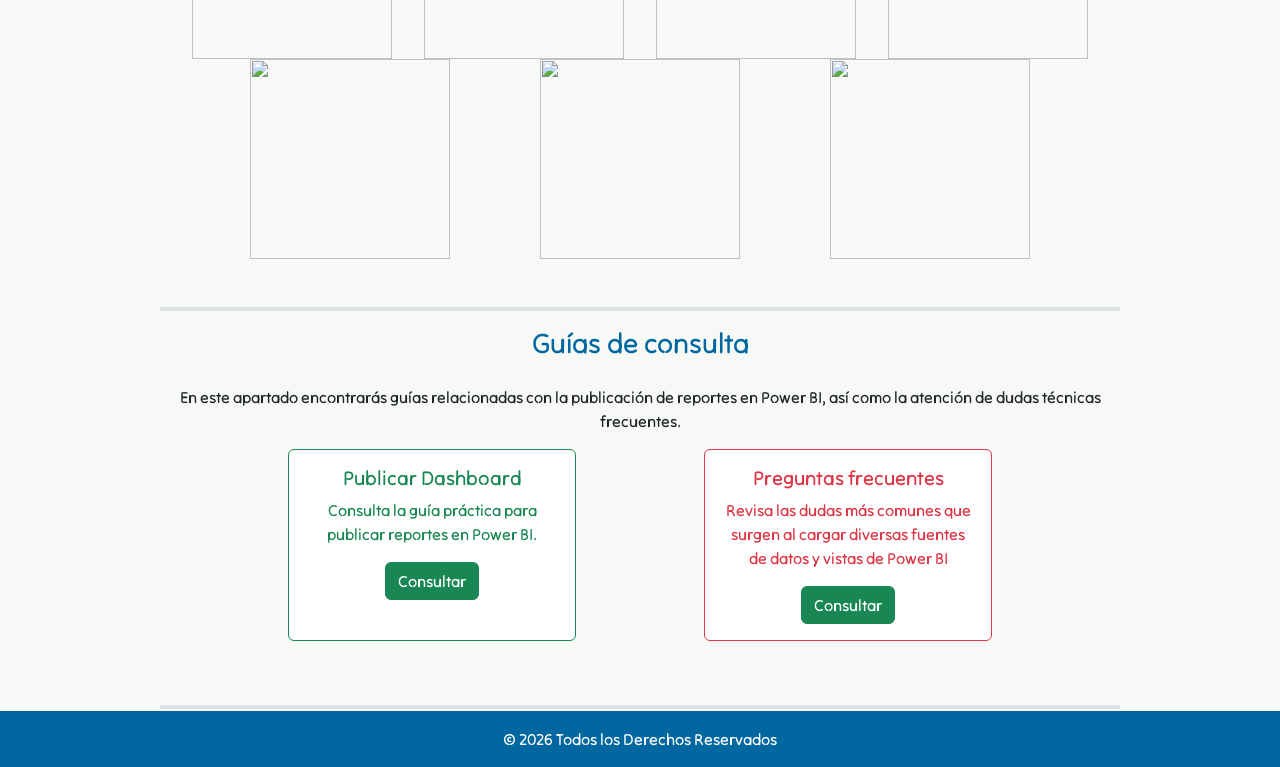
==== commit 1e4dd21a: "Update main.html" ====
--- a/main.html
+++ b/main.html
@@ -115,7 +115,7 @@
                     <div class="card-body text-danger">
                       <h5 class="card-title">Preguntas frecuentes</h5>
                       <p class="card-text">Revisa las dudas más comunes que surgen al cargar diversas fuentes de datos y vistas de Power BI</p>
-                      <a href="images/sams FAQ-Power BI.pdf" class="btn btn-success">Consultar</a>
+                      <a href="images/sams FAQ-Power BI (1).pdf" class="btn btn-success">Consultar</a>
                     </div>
                   </div>
                   
